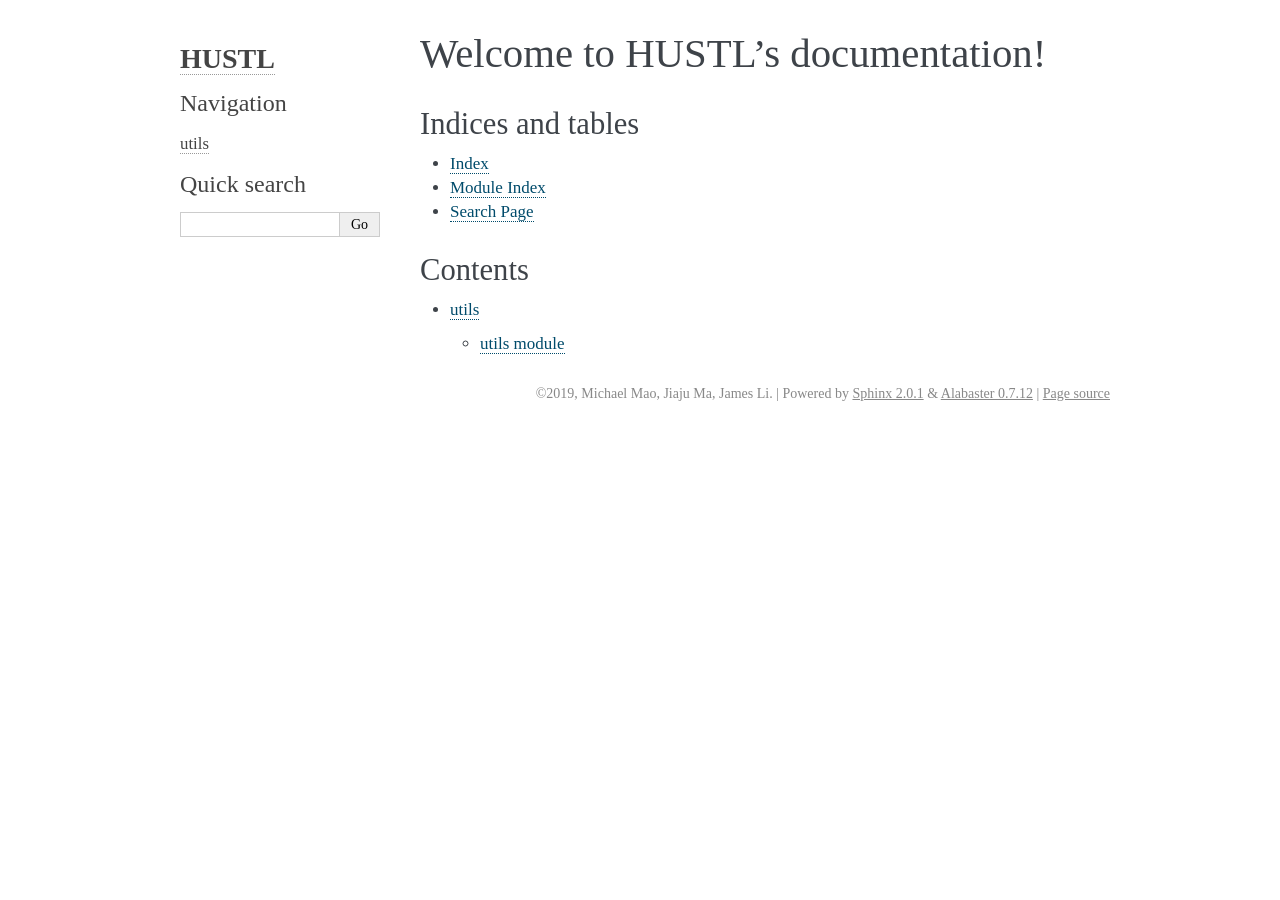
==== docs/index.html @ 1e319777 "adds doc support" ====
<!DOCTYPE html>

<html xmlns="http://www.w3.org/1999/xhtml">
  <head>
    <meta charset="utf-8" />
    <title>Welcome to HUSTL’s documentation! &#8212; HUSTL 0.1 documentation</title>
    <link rel="stylesheet" href="_static/alabaster.css" type="text/css" />
    <link rel="stylesheet" href="_static/pygments.css" type="text/css" />
    <script type="text/javascript" id="documentation_options" data-url_root="./" src="_static/documentation_options.js"></script>
    <script type="text/javascript" src="_static/jquery.js"></script>
    <script type="text/javascript" src="_static/underscore.js"></script>
    <script type="text/javascript" src="_static/doctools.js"></script>
    <script type="text/javascript" src="_static/language_data.js"></script>
    <link rel="index" title="Index" href="genindex.html" />
    <link rel="search" title="Search" href="search.html" />
    <link rel="next" title="utils" href="utils.html" />
   
  <link rel="stylesheet" href="_static/custom.css" type="text/css" />
  
  
  <meta name="viewport" content="width=device-width, initial-scale=0.9, maximum-scale=0.9" />

  </head><body>
  

    <div class="document">
      <div class="documentwrapper">
        <div class="bodywrapper">
          

          <div class="body" role="main">
            
  <div class="section" id="welcome-to-hustl-s-documentation">
<h1>Welcome to HUSTL’s documentation!<a class="headerlink" href="#welcome-to-hustl-s-documentation" title="Permalink to this headline">¶</a></h1>
<div class="section" id="indices-and-tables">
<h2>Indices and tables<a class="headerlink" href="#indices-and-tables" title="Permalink to this headline">¶</a></h2>
<ul class="simple">
<li><p><a class="reference internal" href="genindex.html"><span class="std std-ref">Index</span></a></p></li>
<li><p><a class="reference internal" href="py-modindex.html"><span class="std std-ref">Module Index</span></a></p></li>
<li><p><a class="reference internal" href="search.html"><span class="std std-ref">Search Page</span></a></p></li>
</ul>
</div>
<div class="section" id="contents">
<h2>Contents<a class="headerlink" href="#contents" title="Permalink to this headline">¶</a></h2>
<div class="toctree-wrapper compound">
<ul>
<li class="toctree-l1"><a class="reference internal" href="utils.html">utils</a><ul>
<li class="toctree-l2"><a class="reference internal" href="utils.html#module-hustl.utils">utils module</a></li>
</ul>
</li>
</ul>
</div>
</div>
</div>


          </div>
          
        </div>
      </div>
      <div class="sphinxsidebar" role="navigation" aria-label="main navigation">
        <div class="sphinxsidebarwrapper">
<h1 class="logo"><a href="#">HUSTL</a></h1>








<h3>Navigation</h3>
<ul>
<li class="toctree-l1"><a class="reference internal" href="utils.html">utils</a></li>
</ul>

<div class="relations">
<h3>Related Topics</h3>
<ul>
  <li><a href="#">Documentation overview</a><ul>
      <li>Next: <a href="utils.html" title="next chapter">utils</a></li>
  </ul></li>
</ul>
</div>
<div id="searchbox" style="display: none" role="search">
  <h3>Quick search</h3>
    <div class="searchformwrapper">
    <form class="search" action="search.html" method="get">
      <input type="text" name="q" />
      <input type="submit" value="Go" />
    </form>
    </div>
</div>
<script type="text/javascript">$('#searchbox').show(0);</script>








        </div>
      </div>
      <div class="clearer"></div>
    </div>
    <div class="footer">
      &copy;2019, Michael Mao, Jiaju Ma, James Li.
      
      |
      Powered by <a href="http://sphinx-doc.org/">Sphinx 2.0.1</a>
      &amp; <a href="https://github.com/bitprophet/alabaster">Alabaster 0.7.12</a>
      
      |
      <a href="_sources/index.rst.txt"
          rel="nofollow">Page source</a>
    </div>

    

    
  </body>
</html>
---- docs/_static/alabaster.css ----
@import url("basic.css");

/* -- page layout ----------------------------------------------------------- */

body {
    font-family: Georgia, serif;
    font-size: 17px;
    background-color: #fff;
    color: #000;
    margin: 0;
    padding: 0;
}


div.document {
    width: 940px;
    margin: 30px auto 0 auto;
}

div.documentwrapper {
    float: left;
    width: 100%;
}

div.bodywrapper {
    margin: 0 0 0 220px;
}

div.sphinxsidebar {
    width: 220px;
    font-size: 14px;
    line-height: 1.5;
}

hr {
    border: 1px solid #B1B4B6;
}

div.body {
    background-color: #fff;
    color: #3E4349;
    padding: 0 30px 0 30px;
}

div.body > .section {
    text-align: left;
}

div.footer {
    width: 940px;
    margin: 20px auto 30px auto;
    font-size: 14px;
    color: #888;
    text-align: right;
}

div.footer a {
    color: #888;
}

p.caption {
    font-family: inherit;
    font-size: inherit;
}


div.relations {
    display: none;
}


div.sphinxsidebar a {
    color: #444;
    text-decoration: none;
    border-bottom: 1px dotted #999;
}

div.sphinxsidebar a:hover {
    border-bottom: 1px solid #999;
}

div.sphinxsidebarwrapper {
    padding: 18px 10px;
}

div.sphinxsidebarwrapper p.logo {
    padding: 0;
    margin: -10px 0 0 0px;
    text-align: center;
}

div.sphinxsidebarwrapper h1.logo {
    margin-top: -10px;
    text-align: center;
    margin-bottom: 5px;
    text-align: left;
}

div.sphinxsidebarwrapper h1.logo-name {
    margin-top: 0px;
}

div.sphinxsidebarwrapper p.blurb {
    margin-top: 0;
    font-style: normal;
}

div.sphinxsidebar h3,
div.sphinxsidebar h4 {
    font-family: Georgia, serif;
    color: #444;
    font-size: 24px;
    font-weight: normal;
    margin: 0 0 5px 0;
    padding: 0;
}

div.sphinxsidebar h4 {
    font-size: 20px;
}

div.sphinxsidebar h3 a {
    color: #444;
}

div.sphinxsidebar p.logo a,
div.sphinxsidebar h3 a,
div.sphinxsidebar p.logo a:hover,
div.sphinxsidebar h3 a:hover {
    border: none;
}

div.sphinxsidebar p {
    color: #555;
    margin: 10px 0;
}

div.sphinxsidebar ul {
    margin: 10px 0;
    padding: 0;
    color: #000;
}

div.sphinxsidebar ul li.toctree-l1 > a {
    font-size: 120%;
}

div.sphinxsidebar ul li.toctree-l2 > a {
    font-size: 110%;
}

div.sphinxsidebar input {
    border: 1px solid #CCC;
    font-family: Georgia, serif;
    font-size: 1em;
}

div.sphinxsidebar hr {
    border: none;
    height: 1px;
    color: #AAA;
    background: #AAA;

    text-align: left;
    margin-left: 0;
    width: 50%;
}

div.sphinxsidebar .badge {
    border-bottom: none;
}

div.sphinxsidebar .badge:hover {
    border-bottom: none;
}

/* To address an issue with donation coming after search */
div.sphinxsidebar h3.donation {
    margin-top: 10px;
}

/* -- body styles ----------------------------------------------------------- */

a {
    color: #004B6B;
    text-decoration: underline;
}

a:hover {
    color: #6D4100;
    text-decoration: underline;
}

div.body h1,
div.body h2,
div.body h3,
div.body h4,
div.body h5,
div.body h6 {
    font-family: Georgia, serif;
    font-weight: normal;
    margin: 30px 0px 10px 0px;
    padding: 0;
}

div.body h1 { margin-top: 0; padding-top: 0; font-size: 240%; }
div.body h2 { font-size: 180%; }
div.body h3 { font-size: 150%; }
div.body h4 { font-size: 130%; }
div.body h5 { font-size: 100%; }
div.body h6 { font-size: 100%; }

a.headerlink {
    color: #DDD;
    padding: 0 4px;
    text-decoration: none;
}

a.headerlink:hover {
    color: #444;
    background: #EAEAEA;
}

div.body p, div.body dd, div.body li {
    line-height: 1.4em;
}

div.admonition {
    margin: 20px 0px;
    padding: 10px 30px;
    background-color: #EEE;
    border: 1px solid #CCC;
}

div.admonition tt.xref, div.admonition code.xref, div.admonition a tt {
    background-color: #FBFBFB;
    border-bottom: 1px solid #fafafa;
}

div.admonition p.admonition-title {
    font-family: Georgia, serif;
    font-weight: normal;
    font-size: 24px;
    margin: 0 0 10px 0;
    padding: 0;
    line-height: 1;
}

div.admonition p.last {
    margin-bottom: 0;
}

div.highlight {
    background-color: #fff;
}

dt:target, .highlight {
    background: #FAF3E8;
}

div.warning {
    background-color: #FCC;
    border: 1px solid #FAA;
}

div.danger {
    background-color: #FCC;
    border: 1px solid #FAA;
    -moz-box-shadow: 2px 2px 4px #D52C2C;
    -webkit-box-shadow: 2px 2px 4px #D52C2C;
    box-shadow: 2px 2px 4px #D52C2C;
}

div.error {
    background-color: #FCC;
    border: 1px solid #FAA;
    -moz-box-shadow: 2px 2px 4px #D52C2C;
    -webkit-box-shadow: 2px 2px 4px #D52C2C;
    box-shadow: 2px 2px 4px #D52C2C;
}

div.caution {
    background-color: #FCC;
    border: 1px solid #FAA;
}

div.attention {
    background-color: #FCC;
    border: 1px solid #FAA;
}

div.important {
    background-color: #EEE;
    border: 1px solid #CCC;
}

div.note {
    background-color: #EEE;
    border: 1px solid #CCC;
}

div.tip {
    background-color: #EEE;
    border: 1px solid #CCC;
}

div.hint {
    background-color: #EEE;
    border: 1px solid #CCC;
}

div.seealso {
    background-color: #EEE;
    border: 1px solid #CCC;
}

div.topic {
    background-color: #EEE;
}

p.admonition-title {
    display: inline;
}

p.admonition-title:after {
    content: ":";
}

pre, tt, code {
    font-family: 'Consolas', 'Menlo', 'DejaVu Sans Mono', 'Bitstream Vera Sans Mono', monospace;
    font-size: 0.9em;
}

.hll {
    background-color: #FFC;
    margin: 0 -12px;
    padding: 0 12px;
    display: block;
}

img.screenshot {
}

tt.descname, tt.descclassname, code.descname, code.descclassname {
    font-size: 0.95em;
}

tt.descname, code.descname {
    padding-right: 0.08em;
}

img.screenshot {
    -moz-box-shadow: 2px 2px 4px #EEE;
    -webkit-box-shadow: 2px 2px 4px #EEE;
    box-shadow: 2px 2px 4px #EEE;
}

table.docutils {
    border: 1px solid #888;
    -moz-box-shadow: 2px 2px 4px #EEE;
    -webkit-box-shadow: 2px 2px 4px #EEE;
    box-shadow: 2px 2px 4px #EEE;
}

table.docutils td, table.docutils th {
    border: 1px solid #888;
    padding: 0.25em 0.7em;
}

table.field-list, table.footnote {
    border: none;
    -moz-box-shadow: none;
    -webkit-box-shadow: none;
    box-shadow: none;
}

table.footnote {
    margin: 15px 0;
    width: 100%;
    border: 1px solid #EEE;
    background: #FDFDFD;
    font-size: 0.9em;
}

table.footnote + table.footnote {
    margin-top: -15px;
    border-top: none;
}

table.field-list th {
    padding: 0 0.8em 0 0;
}

table.field-list td {
    padding: 0;
}

table.field-list p {
    margin-bottom: 0.8em;
}

/* Cloned from
 * https://github.com/sphinx-doc/sphinx/commit/ef60dbfce09286b20b7385333d63a60321784e68
 */
.field-name {
    -moz-hyphens: manual;
    -ms-hyphens: manual;
    -webkit-hyphens: manual;
    hyphens: manual;
}

table.footnote td.label {
    width: .1px;
    padding: 0.3em 0 0.3em 0.5em;
}

table.footnote td {
    padding: 0.3em 0.5em;
}

dl {
    margin: 0;
    padding: 0;
}

dl dd {
    margin-left: 30px;
}

blockquote {
    margin: 0 0 0 30px;
    padding: 0;
}

ul, ol {
    /* Matches the 30px from the narrow-screen "li > ul" selector below */
    margin: 10px 0 10px 30px;
    padding: 0;
}

pre {
    background: #EEE;
    padding: 7px 30px;
    margin: 15px 0px;
    line-height: 1.3em;
}

div.viewcode-block:target {
    background: #ffd;
}

dl pre, blockquote pre, li pre {
    margin-left: 0;
    padding-left: 30px;
}

tt, code {
    background-color: #ecf0f3;
    color: #222;
    /* padding: 1px 2px; */
}

tt.xref, code.xref, a tt {
    background-color: #FBFBFB;
    border-bottom: 1px solid #fff;
}

a.reference {
    text-decoration: none;
    border-bottom: 1px dotted #004B6B;
}

/* Don't put an underline on images */
a.image-reference, a.image-reference:hover {
    border-bottom: none;
}

a.reference:hover {
    border-bottom: 1px solid #6D4100;
}

a.footnote-reference {
    text-decoration: none;
    font-size: 0.7em;
    vertical-align: top;
    border-bottom: 1px dotted #004B6B;
}

a.footnote-reference:hover {
    border-bottom: 1px solid #6D4100;
}

a:hover tt, a:hover code {
    background: #EEE;
}


@media screen and (max-width: 870px) {

    div.sphinxsidebar {
    	display: none;
    }

    div.document {
       width: 100%;

    }

    div.documentwrapper {
    	margin-left: 0;
    	margin-top: 0;
    	margin-right: 0;
    	margin-bottom: 0;
    }

    div.bodywrapper {
    	margin-top: 0;
    	margin-right: 0;
    	margin-bottom: 0;
    	margin-left: 0;
    }

    ul {
    	margin-left: 0;
    }

	li > ul {
        /* Matches the 30px from the "ul, ol" selector above */
		margin-left: 30px;
	}

    .document {
    	width: auto;
    }

    .footer {
    	width: auto;
    }

    .bodywrapper {
    	margin: 0;
    }

    .footer {
    	width: auto;
    }

    .github {
        display: none;
    }



}



@media screen and (max-width: 875px) {

    body {
        margin: 0;
        padding: 20px 30px;
    }

    div.documentwrapper {
        float: none;
        background: #fff;
    }

    div.sphinxsidebar {
        display: block;
        float: none;
        width: 102.5%;
        margin: 50px -30px -20px -30px;
        padding: 10px 20px;
        background: #333;
        color: #FFF;
    }

    div.sphinxsidebar h3, div.sphinxsidebar h4, div.sphinxsidebar p,
    div.sphinxsidebar h3 a {
        color: #fff;
    }

    div.sphinxsidebar a {
        color: #AAA;
    }

    div.sphinxsidebar p.logo {
        display: none;
    }

    div.document {
        width: 100%;
        margin: 0;
    }

    div.footer {
        display: none;
    }

    div.bodywrapper {
        margin: 0;
    }

    div.body {
        min-height: 0;
        padding: 0;
    }

    .rtd_doc_footer {
        display: none;
    }

    .document {
        width: auto;
    }

    .footer {
        width: auto;
    }

    .footer {
        width: auto;
    }

    .github {
        display: none;
    }
}


/* misc. */

.revsys-inline {
    display: none!important;
}

/* Make nested-list/multi-paragraph items look better in Releases changelog
 * pages. Without this, docutils' magical list fuckery causes inconsistent
 * formatting between different release sub-lists.
 */
div#changelog > div.section > ul > li > p:only-child {
    margin-bottom: 0;
}

/* Hide fugly table cell borders in ..bibliography:: directive output */
table.docutils.citation, table.docutils.citation td, table.docutils.citation th {
  border: none;
  /* Below needed in some edge cases; if not applied, bottom shadows appear */
  -moz-box-shadow: none;
  -webkit-box-shadow: none;
  box-shadow: none;
}


/* relbar */

.related {
    line-height: 30px;
    width: 100%;
    font-size: 0.9rem;
}

.related.top {
    border-bottom: 1px solid #EEE;
    margin-bottom: 20px;
}

.related.bottom {
    border-top: 1px solid #EEE;
}

.related ul {
    padding: 0;
    margin: 0;
    list-style: none;
}

.related li {
    display: inline;
}

nav#rellinks {
    float: right;
}

nav#rellinks li+li:before {
    content: "|";
}

nav#breadcrumbs li+li:before {
    content: "\00BB";
}

/* Hide certain items when printing */
@media print {
    div.related {
        display: none;
    }
}
---- docs/_static/pygments.css ----
.highlight .hll { background-color: #ffffcc }
.highlight  { background: #f8f8f8; }
.highlight .c { color: #8f5902; font-style: italic } /* Comment */
.highlight .err { color: #a40000; border: 1px solid #ef2929 } /* Error */
.highlight .g { color: #000000 } /* Generic */
.highlight .k { color: #004461; font-weight: bold } /* Keyword */
.highlight .l { color: #000000 } /* Literal */
.highlight .n { color: #000000 } /* Name */
.highlight .o { color: #582800 } /* Operator */
.highlight .x { color: #000000 } /* Other */
.highlight .p { color: #000000; font-weight: bold } /* Punctuation */
.highlight .ch { color: #8f5902; font-style: italic } /* Comment.Hashbang */
.highlight .cm { color: #8f5902; font-style: italic } /* Comment.Multiline */
.highlight .cp { color: #8f5902 } /* Comment.Preproc */
.highlight .cpf { color: #8f5902; font-style: italic } /* Comment.PreprocFile */
.highlight .c1 { color: #8f5902; font-style: italic } /* Comment.Single */
.highlight .cs { color: #8f5902; font-style: italic } /* Comment.Special */
.highlight .gd { color: #a40000 } /* Generic.Deleted */
.highlight .ge { color: #000000; font-style: italic } /* Generic.Emph */
.highlight .gr { color: #ef2929 } /* Generic.Error */
.highlight .gh { color: #000080; font-weight: bold } /* Generic.Heading */
.highlight .gi { color: #00A000 } /* Generic.Inserted */
.highlight .go { color: #888888 } /* Generic.Output */
.highlight .gp { color: #745334 } /* Generic.Prompt */
.highlight .gs { color: #000000; font-weight: bold } /* Generic.Strong */
.highlight .gu { color: #800080; font-weight: bold } /* Generic.Subheading */
.highlight .gt { color: #a40000; font-weight: bold } /* Generic.Traceback */
.highlight .kc { color: #004461; font-weight: bold } /* Keyword.Constant */
.highlight .kd { color: #004461; font-weight: bold } /* Keyword.Declaration */
.highlight .kn { color: #004461; font-weight: bold } /* Keyword.Namespace */
.highlight .kp { color: #004461; font-weight: bold } /* Keyword.Pseudo */
.highlight .kr { color: #004461; font-weight: bold } /* Keyword.Reserved */
.highlight .kt { color: #004461; font-weight: bold } /* Keyword.Type */
.highlight .ld { color: #000000 } /* Literal.Date */
.highlight .m { color: #990000 } /* Literal.Number */
.highlight .s { color: #4e9a06 } /* Literal.String */
.highlight .na { color: #c4a000 } /* Name.Attribute */
.highlight .nb { color: #004461 } /* Name.Builtin */
.highlight .nc { color: #000000 } /* Name.Class */
.highlight .no { color: #000000 } /* Name.Constant */
.highlight .nd { color: #888888 } /* Name.Decorator */
.highlight .ni { color: #ce5c00 } /* Name.Entity */
.highlight .ne { color: #cc0000; font-weight: bold } /* Name.Exception */
.highlight .nf { color: #000000 } /* Name.Function */
.highlight .nl { color: #f57900 } /* Name.Label */
.highlight .nn { color: #000000 } /* Name.Namespace */
.highlight .nx { color: #000000 } /* Name.Other */
.highlight .py { color: #000000 } /* Name.Property */
.highlight .nt { color: #004461; font-weight: bold } /* Name.Tag */
.highlight .nv { color: #000000 } /* Name.Variable */
.highlight .ow { color: #004461; font-weight: bold } /* Operator.Word */
.highlight .w { color: #f8f8f8; text-decoration: underline } /* Text.Whitespace */
.highlight .mb { color: #990000 } /* Literal.Number.Bin */
.highlight .mf { color: #990000 } /* Literal.Number.Float */
.highlight .mh { color: #990000 } /* Literal.Number.Hex */
.highlight .mi { color: #990000 } /* Literal.Number.Integer */
.highlight .mo { color: #990000 } /* Literal.Number.Oct */
.highlight .sa { color: #4e9a06 } /* Literal.String.Affix */
.highlight .sb { color: #4e9a06 } /* Literal.String.Backtick */
.highlight .sc { color: #4e9a06 } /* Literal.String.Char */
.highlight .dl { color: #4e9a06 } /* Literal.String.Delimiter */
.highlight .sd { color: #8f5902; font-style: italic } /* Literal.String.Doc */
.highlight .s2 { color: #4e9a06 } /* Literal.String.Double */
.highlight .se { color: #4e9a06 } /* Literal.String.Escape */
.highlight .sh { color: #4e9a06 } /* Literal.String.Heredoc */
.highlight .si { color: #4e9a06 } /* Literal.String.Interpol */
.highlight .sx { color: #4e9a06 } /* Literal.String.Other */
.highlight .sr { color: #4e9a06 } /* Literal.String.Regex */
.highlight .s1 { color: #4e9a06 } /* Literal.String.Single */
.highlight .ss { color: #4e9a06 } /* Literal.String.Symbol */
.highlight .bp { color: #3465a4 } /* Name.Builtin.Pseudo */
.highlight .fm { color: #000000 } /* Name.Function.Magic */
.highlight .vc { color: #000000 } /* Name.Variable.Class */
.highlight .vg { color: #000000 } /* Name.Variable.Global */
.highlight .vi { color: #000000 } /* Name.Variable.Instance */
.highlight .vm { color: #000000 } /* Name.Variable.Magic */
.highlight .il { color: #990000 } /* Literal.Number.Integer.Long */
---- docs/_static/custom.css ----
/* This file intentionally left blank. */
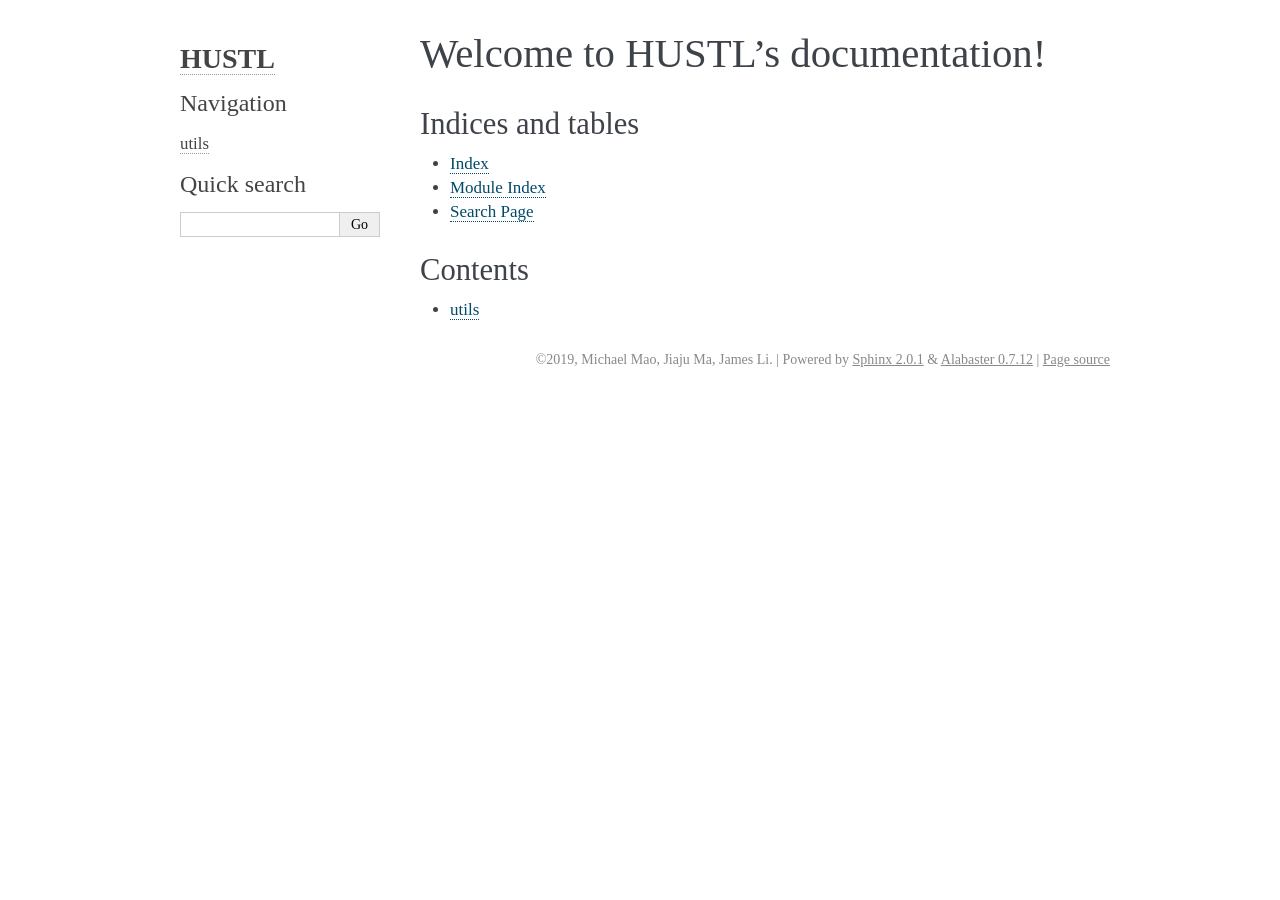
==== commit a5f6d037: "clean up toc" ====
--- a/docs/index.html
+++ b/docs/index.html
@@ -12,6 +12,7 @@
     <script type="text/javascript" src="_static/underscore.js"></script>
     <script type="text/javascript" src="_static/doctools.js"></script>
     <script type="text/javascript" src="_static/language_data.js"></script>
+    <link rel="canonical" href="michaelmao.me/HUSTL/index.html" />
     <link rel="index" title="Index" href="genindex.html" />
     <link rel="search" title="Search" href="search.html" />
     <link rel="next" title="utils" href="utils.html" />
@@ -45,10 +46,7 @@
 <h2>Contents<a class="headerlink" href="#contents" title="Permalink to this headline">¶</a></h2>
 <div class="toctree-wrapper compound">
 <ul>
-<li class="toctree-l1"><a class="reference internal" href="utils.html">utils</a><ul>
-<li class="toctree-l2"><a class="reference internal" href="utils.html#module-hustl.utils">utils module</a></li>
-</ul>
-</li>
+<li class="toctree-l1"><a class="reference internal" href="utils.html">utils</a></li>
 </ul>
 </div>
 </div>
--- a/docs/_static/custom.css
+++ b/docs/_static/custom.css
@@ -1 +1 @@
-/* This file intentionally left blank. */
+/* Intentionally left empty */
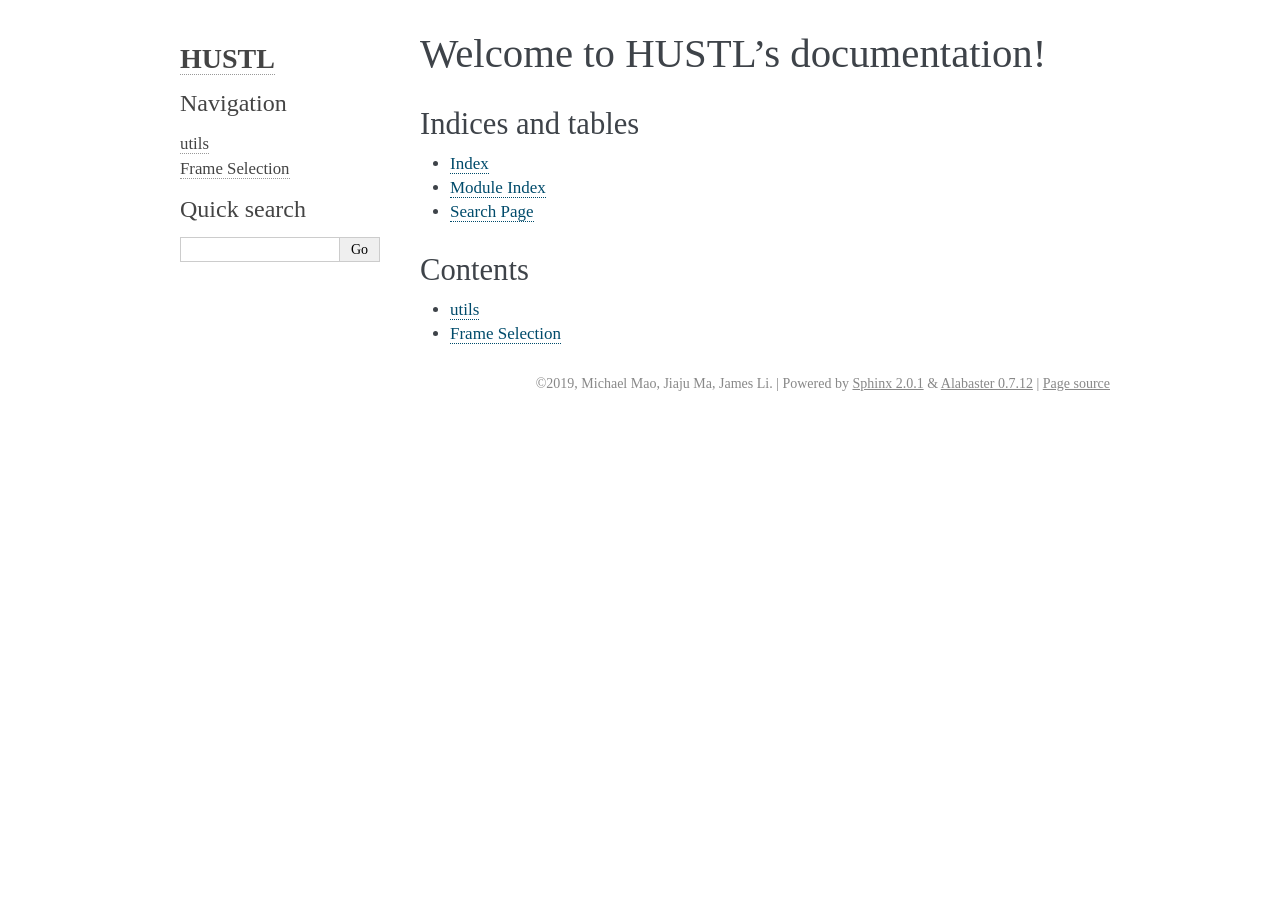
==== commit 60f8ff87: "update documentation" ====
--- a/docs/index.html
+++ b/docs/index.html
@@ -47,6 +47,7 @@
 <div class="toctree-wrapper compound">
 <ul>
 <li class="toctree-l1"><a class="reference internal" href="utils.html">utils</a></li>
+<li class="toctree-l1"><a class="reference internal" href="frame_selection.html">Frame Selection</a></li>
 </ul>
 </div>
 </div>
@@ -71,6 +72,7 @@
 <h3>Navigation</h3>
 <ul>
 <li class="toctree-l1"><a class="reference internal" href="utils.html">utils</a></li>
+<li class="toctree-l1"><a class="reference internal" href="frame_selection.html">Frame Selection</a></li>
 </ul>
 
 <div class="relations">
